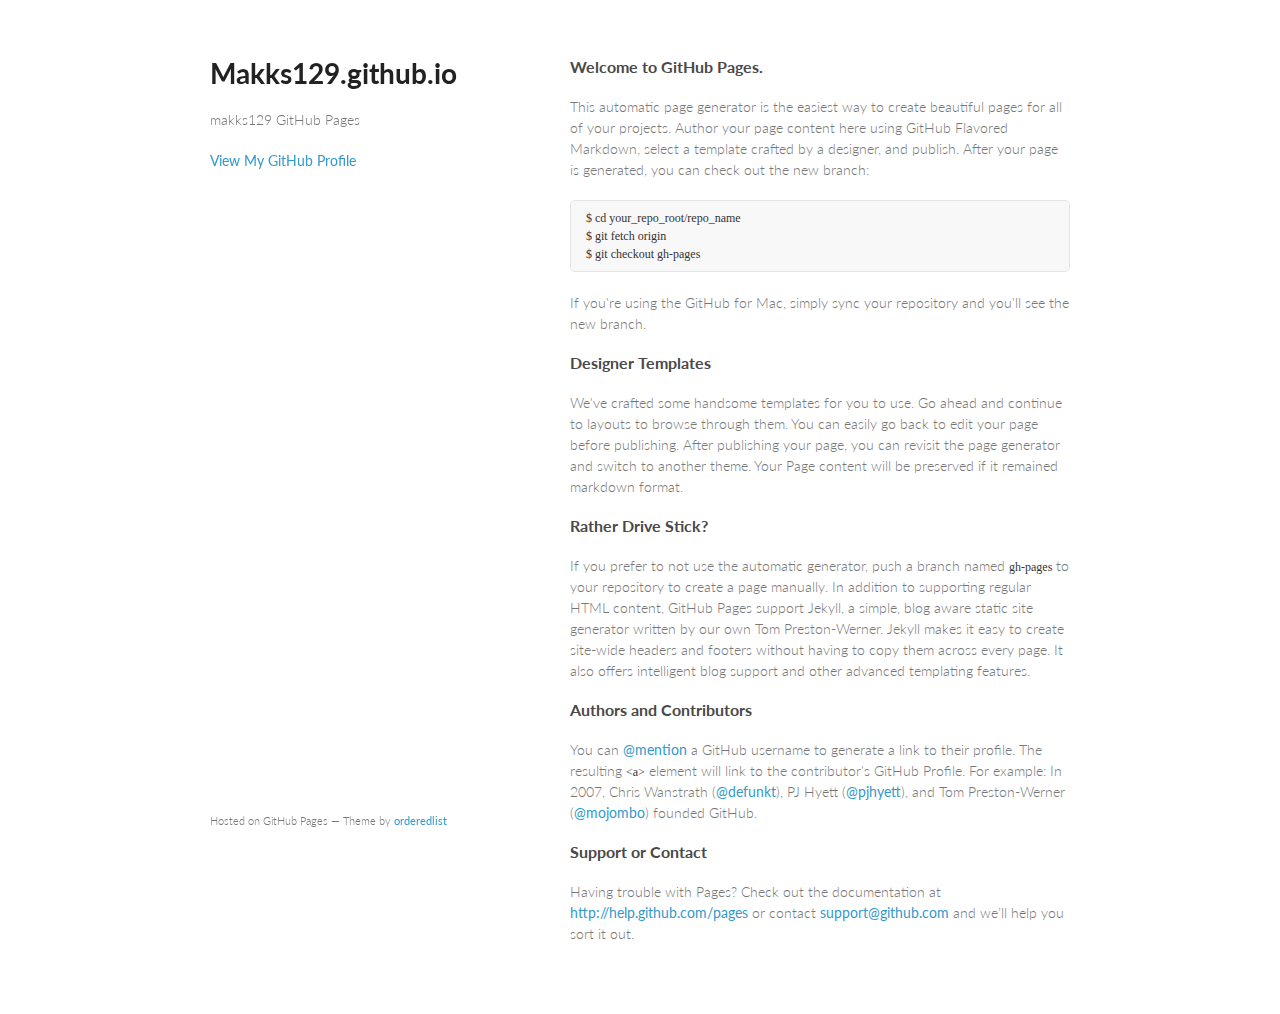
==== index.html @ 4a4746ca "Replace master branch with page content via GitHub" ====
<!doctype html>
<html>
  <head>
    <meta charset="utf-8">
    <meta http-equiv="X-UA-Compatible" content="chrome=1">
    <title>Makks129.github.io by makks129</title>

    <link rel="stylesheet" href="stylesheets/styles.css">
    <link rel="stylesheet" href="stylesheets/pygment_trac.css">
    <meta name="viewport" content="width=device-width, initial-scale=1, user-scalable=no">
    <!--[if lt IE 9]>
    <script src="//html5shiv.googlecode.com/svn/trunk/html5.js"></script>
    <![endif]-->
  </head>
  <body>
    <div class="wrapper">
      <header>
        <h1>Makks129.github.io</h1>
        <p>makks129 GitHub Pages</p>


        <p class="view"><a href="https://github.com/makks129">View My GitHub Profile</a></p>

      </header>
      <section>
        <h3>
<a name="welcome-to-github-pages" class="anchor" href="#welcome-to-github-pages"><span class="octicon octicon-link"></span></a>Welcome to GitHub Pages.</h3>

<p>This automatic page generator is the easiest way to create beautiful pages for all of your projects. Author your page content here using GitHub Flavored Markdown, select a template crafted by a designer, and publish. After your page is generated, you can check out the new branch:</p>

<pre><code>$ cd your_repo_root/repo_name
$ git fetch origin
$ git checkout gh-pages
</code></pre>

<p>If you're using the GitHub for Mac, simply sync your repository and you'll see the new branch.</p>

<h3>
<a name="designer-templates" class="anchor" href="#designer-templates"><span class="octicon octicon-link"></span></a>Designer Templates</h3>

<p>We've crafted some handsome templates for you to use. Go ahead and continue to layouts to browse through them. You can easily go back to edit your page before publishing. After publishing your page, you can revisit the page generator and switch to another theme. Your Page content will be preserved if it remained markdown format.</p>

<h3>
<a name="rather-drive-stick" class="anchor" href="#rather-drive-stick"><span class="octicon octicon-link"></span></a>Rather Drive Stick?</h3>

<p>If you prefer to not use the automatic generator, push a branch named <code>gh-pages</code> to your repository to create a page manually. In addition to supporting regular HTML content, GitHub Pages support Jekyll, a simple, blog aware static site generator written by our own Tom Preston-Werner. Jekyll makes it easy to create site-wide headers and footers without having to copy them across every page. It also offers intelligent blog support and other advanced templating features.</p>

<h3>
<a name="authors-and-contributors" class="anchor" href="#authors-and-contributors"><span class="octicon octicon-link"></span></a>Authors and Contributors</h3>

<p>You can <a href="https://github.com/blog/821" class="user-mention">@mention</a> a GitHub username to generate a link to their profile. The resulting <code>&lt;a&gt;</code> element will link to the contributor's GitHub Profile. For example: In 2007, Chris Wanstrath (<a href="https://github.com/defunkt" class="user-mention">@defunkt</a>), PJ Hyett (<a href="https://github.com/pjhyett" class="user-mention">@pjhyett</a>), and Tom Preston-Werner (<a href="https://github.com/mojombo" class="user-mention">@mojombo</a>) founded GitHub.</p>

<h3>
<a name="support-or-contact" class="anchor" href="#support-or-contact"><span class="octicon octicon-link"></span></a>Support or Contact</h3>

<p>Having trouble with Pages? Check out the documentation at <a href="http://help.github.com/pages">http://help.github.com/pages</a> or contact <a href="mailto:support@github.com">support@github.com</a> and we’ll help you sort it out.</p>
      </section>
      <footer>
        <p><small>Hosted on GitHub Pages &mdash; Theme by <a href="https://github.com/orderedlist">orderedlist</a></small></p>
      </footer>
    </div>
    <script src="javascripts/scale.fix.js"></script>
    
  </body>
</html>
---- stylesheets/styles.css ----
@import url(https://fonts.googleapis.com/css?family=Lato:300italic,700italic,300,700);

body {
  padding:50px;
  font:14px/1.5 Lato, "Helvetica Neue", Helvetica, Arial, sans-serif;
  color:#777;
  font-weight:300;
}

h1, h2, h3, h4, h5, h6 {
  color:#222;
  margin:0 0 20px;
}

p, ul, ol, table, pre, dl {
  margin:0 0 20px;
}

h1, h2, h3 {
  line-height:1.1;
}

h1 {
  font-size:28px;
}

h2 {
  color:#393939;
}

h3, h4, h5, h6 {
  color:#494949;
}

a {
  color:#39c;
  font-weight:400;
  text-decoration:none;
}

a small {
  font-size:11px;
  color:#777;
  margin-top:-0.6em;
  display:block;
}

.wrapper {
  width:860px;
  margin:0 auto;
}

blockquote {
  border-left:1px solid #e5e5e5;
  margin:0;
  padding:0 0 0 20px;
  font-style:italic;
}

code, pre {
  font-family:Monaco, Bitstream Vera Sans Mono, Lucida Console, Terminal;
  color:#333;
  font-size:12px;
}

pre {
  padding:8px 15px;
  background: #f8f8f8;  
  border-radius:5px;
  border:1px solid #e5e5e5;
  overflow-x: auto;
}

table {
  width:100%;
  border-collapse:collapse;
}

th, td {
  text-align:left;
  padding:5px 10px;
  border-bottom:1px solid #e5e5e5;
}

dt {
  color:#444;
  font-weight:700;
}

th {
  color:#444;
}

img {
  max-width:100%;
}

header {
  width:270px;
  float:left;
  position:fixed;
}

header ul {
  list-style:none;
  height:40px;
  
  padding:0;
  
  background: #eee;
  background: -moz-linear-gradient(top, #f8f8f8 0%, #dddddd 100%);
  background: -webkit-gradient(linear, left top, left bottom, color-stop(0%,#f8f8f8), color-stop(100%,#dddddd));
  background: -webkit-linear-gradient(top, #f8f8f8 0%,#dddddd 100%);
  background: -o-linear-gradient(top, #f8f8f8 0%,#dddddd 100%);
  background: -ms-linear-gradient(top, #f8f8f8 0%,#dddddd 100%);
  background: linear-gradient(top, #f8f8f8 0%,#dddddd 100%);
  
  border-radius:5px;
  border:1px solid #d2d2d2;
  box-shadow:inset #fff 0 1px 0, inset rgba(0,0,0,0.03) 0 -1px 0;
  width:270px;
}

header li {
  width:89px;
  float:left;
  border-right:1px solid #d2d2d2;
  height:40px;
}

header ul a {
  line-height:1;
  font-size:11px;
  color:#999;
  display:block;
  text-align:center;
  padding-top:6px;
  height:40px;
}

strong {
  color:#222;
  font-weight:700;
}

header ul li + li {
  width:88px;
  border-left:1px solid #fff;
}

header ul li + li + li {
  border-right:none;
  width:89px;
}

header ul a strong {
  font-size:14px;
  display:block;
  color:#222;
}

section {
  width:500px;
  float:right;
  padding-bottom:50px;
}

small {
  font-size:11px;
}

hr {
  border:0;
  background:#e5e5e5;
  height:1px;
  margin:0 0 20px;
}

footer {
  width:270px;
  float:left;
  position:fixed;
  bottom:50px;
}

@media print, screen and (max-width: 960px) {
  
  div.wrapper {
    width:auto;
    margin:0;
  }
  
  header, section, footer {
    float:none;
    position:static;
    width:auto;
  }
  
  header {
    padding-right:320px;
  }
  
  section {
    border:1px solid #e5e5e5;
    border-width:1px 0;
    padding:20px 0;
    margin:0 0 20px;
  }
  
  header a small {
    display:inline;
  }
  
  header ul {
    position:absolute;
    right:50px;
    top:52px;
  }
}

@media print, screen and (max-width: 720px) {
  body {
    word-wrap:break-word;
  }
  
  header {
    padding:0;
  }
  
  header ul, header p.view {
    position:static;
  }
  
  pre, code {
    word-wrap:normal;
  }
}

@media print, screen and (max-width: 480px) {
  body {
    padding:15px;
  }
  
  header ul {
    display:none;
  }
}

@media print {
  body {
    padding:0.4in;
    font-size:12pt;
    color:#444;
  }
}
---- stylesheets/pygment_trac.css ----
.highlight  { background: #ffffff; }
.highlight .c { color: #999988; font-style: italic } /* Comment */
.highlight .err { color: #a61717; background-color: #e3d2d2 } /* Error */
.highlight .k { font-weight: bold } /* Keyword */
.highlight .o { font-weight: bold } /* Operator */
.highlight .cm { color: #999988; font-style: italic } /* Comment.Multiline */
.highlight .cp { color: #999999; font-weight: bold } /* Comment.Preproc */
.highlight .c1 { color: #999988; font-style: italic } /* Comment.Single */
.highlight .cs { color: #999999; font-weight: bold; font-style: italic } /* Comment.Special */
.highlight .gd { color: #000000; background-color: #ffdddd } /* Generic.Deleted */
.highlight .gd .x { color: #000000; background-color: #ffaaaa } /* Generic.Deleted.Specific */
.highlight .ge { font-style: italic } /* Generic.Emph */
.highlight .gr { color: #aa0000 } /* Generic.Error */
.highlight .gh { color: #999999 } /* Generic.Heading */
.highlight .gi { color: #000000; background-color: #ddffdd } /* Generic.Inserted */
.highlight .gi .x { color: #000000; background-color: #aaffaa } /* Generic.Inserted.Specific */
.highlight .go { color: #888888 } /* Generic.Output */
.highlight .gp { color: #555555 } /* Generic.Prompt */
.highlight .gs { font-weight: bold } /* Generic.Strong */
.highlight .gu { color: #800080; font-weight: bold; } /* Generic.Subheading */
.highlight .gt { color: #aa0000 } /* Generic.Traceback */
.highlight .kc { font-weight: bold } /* Keyword.Constant */
.highlight .kd { font-weight: bold } /* Keyword.Declaration */
.highlight .kn { font-weight: bold } /* Keyword.Namespace */
.highlight .kp { font-weight: bold } /* Keyword.Pseudo */
.highlight .kr { font-weight: bold } /* Keyword.Reserved */
.highlight .kt { color: #445588; font-weight: bold } /* Keyword.Type */
.highlight .m { color: #009999 } /* Literal.Number */
.highlight .s { color: #d14 } /* Literal.String */
.highlight .na { color: #008080 } /* Name.Attribute */
.highlight .nb { color: #0086B3 } /* Name.Builtin */
.highlight .nc { color: #445588; font-weight: bold } /* Name.Class */
.highlight .no { color: #008080 } /* Name.Constant */
.highlight .ni { color: #800080 } /* Name.Entity */
.highlight .ne { color: #990000; font-weight: bold } /* Name.Exception */
.highlight .nf { color: #990000; font-weight: bold } /* Name.Function */
.highlight .nn { color: #555555 } /* Name.Namespace */
.highlight .nt { color: #000080 } /* Name.Tag */
.highlight .nv { color: #008080 } /* Name.Variable */
.highlight .ow { font-weight: bold } /* Operator.Word */
.highlight .w { color: #bbbbbb } /* Text.Whitespace */
.highlight .mf { color: #009999 } /* Literal.Number.Float */
.highlight .mh { color: #009999 } /* Literal.Number.Hex */
.highlight .mi { color: #009999 } /* Literal.Number.Integer */
.highlight .mo { color: #009999 } /* Literal.Number.Oct */
.highlight .sb { color: #d14 } /* Literal.String.Backtick */
.highlight .sc { color: #d14 } /* Literal.String.Char */
.highlight .sd { color: #d14 } /* Literal.String.Doc */
.highlight .s2 { color: #d14 } /* Literal.String.Double */
.highlight .se { color: #d14 } /* Literal.String.Escape */
.highlight .sh { color: #d14 } /* Literal.String.Heredoc */
.highlight .si { color: #d14 } /* Literal.String.Interpol */
.highlight .sx { color: #d14 } /* Literal.String.Other */
.highlight .sr { color: #009926 } /* Literal.String.Regex */
.highlight .s1 { color: #d14 } /* Literal.String.Single */
.highlight .ss { color: #990073 } /* Literal.String.Symbol */
.highlight .bp { color: #999999 } /* Name.Builtin.Pseudo */
.highlight .vc { color: #008080 } /* Name.Variable.Class */
.highlight .vg { color: #008080 } /* Name.Variable.Global */
.highlight .vi { color: #008080 } /* Name.Variable.Instance */
.highlight .il { color: #009999 } /* Literal.Number.Integer.Long */

.type-csharp .highlight .k { color: #0000FF }
.type-csharp .highlight .kt { color: #0000FF }
.type-csharp .highlight .nf { color: #000000; font-weight: normal }
.type-csharp .highlight .nc { color: #2B91AF }
.type-csharp .highlight .nn { color: #000000 }
.type-csharp .highlight .s { color: #A31515 }
.type-csharp .highlight .sc { color: #A31515 }
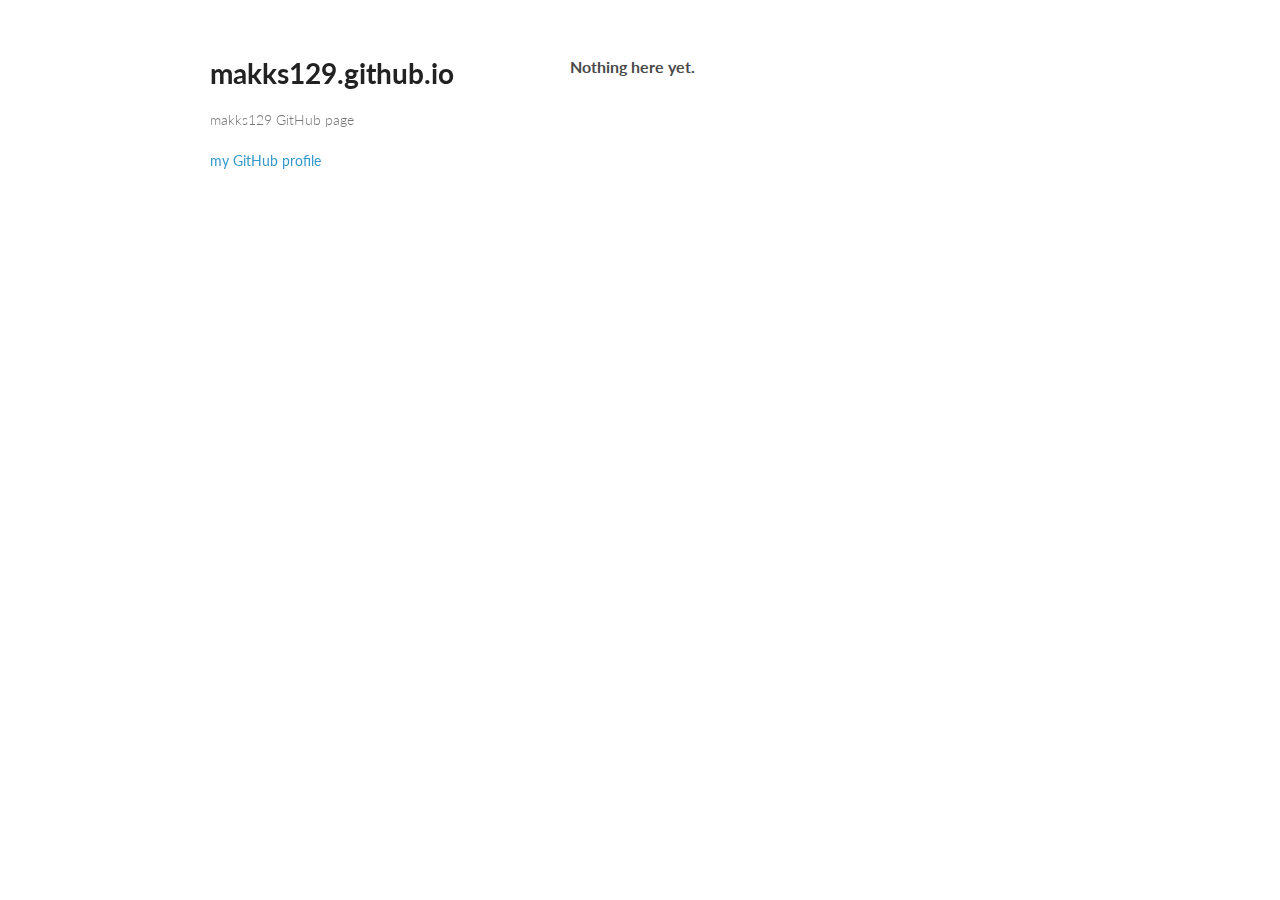
==== commit 1b24a761: "Update index.html" ====
--- a/index.html
+++ b/index.html
@@ -3,7 +3,7 @@
   <head>
     <meta charset="utf-8">
     <meta http-equiv="X-UA-Compatible" content="chrome=1">
-    <title>Makks129.github.io by makks129</title>
+    <title>makks129.github.io</title>
 
     <link rel="stylesheet" href="stylesheets/styles.css">
     <link rel="stylesheet" href="stylesheets/pygment_trac.css">
@@ -15,51 +15,24 @@
   <body>
     <div class="wrapper">
       <header>
-        <h1>Makks129.github.io</h1>
-        <p>makks129 GitHub Pages</p>
+        <h1>makks129.github.io</h1>
+        <p>makks129 GitHub page</p>
 
 
-        <p class="view"><a href="https://github.com/makks129">View My GitHub Profile</a></p>
+        <p class="view"><a href="https://github.com/makks129">my GitHub profile</a></p>
 
       </header>
       <section>
-        <h3>
-<a name="welcome-to-github-pages" class="anchor" href="#welcome-to-github-pages"><span class="octicon octicon-link"></span></a>Welcome to GitHub Pages.</h3>
-
-<p>This automatic page generator is the easiest way to create beautiful pages for all of your projects. Author your page content here using GitHub Flavored Markdown, select a template crafted by a designer, and publish. After your page is generated, you can check out the new branch:</p>
-
-<pre><code>$ cd your_repo_root/repo_name
-$ git fetch origin
-$ git checkout gh-pages
-</code></pre>
-
-<p>If you're using the GitHub for Mac, simply sync your repository and you'll see the new branch.</p>
-
-<h3>
-<a name="designer-templates" class="anchor" href="#designer-templates"><span class="octicon octicon-link"></span></a>Designer Templates</h3>
-
-<p>We've crafted some handsome templates for you to use. Go ahead and continue to layouts to browse through them. You can easily go back to edit your page before publishing. After publishing your page, you can revisit the page generator and switch to another theme. Your Page content will be preserved if it remained markdown format.</p>
-
-<h3>
-<a name="rather-drive-stick" class="anchor" href="#rather-drive-stick"><span class="octicon octicon-link"></span></a>Rather Drive Stick?</h3>
-
-<p>If you prefer to not use the automatic generator, push a branch named <code>gh-pages</code> to your repository to create a page manually. In addition to supporting regular HTML content, GitHub Pages support Jekyll, a simple, blog aware static site generator written by our own Tom Preston-Werner. Jekyll makes it easy to create site-wide headers and footers without having to copy them across every page. It also offers intelligent blog support and other advanced templating features.</p>
-
-<h3>
-<a name="authors-and-contributors" class="anchor" href="#authors-and-contributors"><span class="octicon octicon-link"></span></a>Authors and Contributors</h3>
-
-<p>You can <a href="https://github.com/blog/821" class="user-mention">@mention</a> a GitHub username to generate a link to their profile. The resulting <code>&lt;a&gt;</code> element will link to the contributor's GitHub Profile. For example: In 2007, Chris Wanstrath (<a href="https://github.com/defunkt" class="user-mention">@defunkt</a>), PJ Hyett (<a href="https://github.com/pjhyett" class="user-mention">@pjhyett</a>), and Tom Preston-Werner (<a href="https://github.com/mojombo" class="user-mention">@mojombo</a>) founded GitHub.</p>
-
-<h3>
-<a name="support-or-contact" class="anchor" href="#support-or-contact"><span class="octicon octicon-link"></span></a>Support or Contact</h3>
-
-<p>Having trouble with Pages? Check out the documentation at <a href="http://help.github.com/pages">http://help.github.com/pages</a> or contact <a href="mailto:support@github.com">support@github.com</a> and we’ll help you sort it out.</p>
+      
+        <h3>Nothing here yet.</h3>
+        
       </section>
       <footer>
-        <p><small>Hosted on GitHub Pages &mdash; Theme by <a href="https://github.com/orderedlist">orderedlist</a></small></p>
+        <p><small></small></p>
       </footer>
     </div>
+    
     <script src="javascripts/scale.fix.js"></script>
     
   </body>
-</html>+</html>
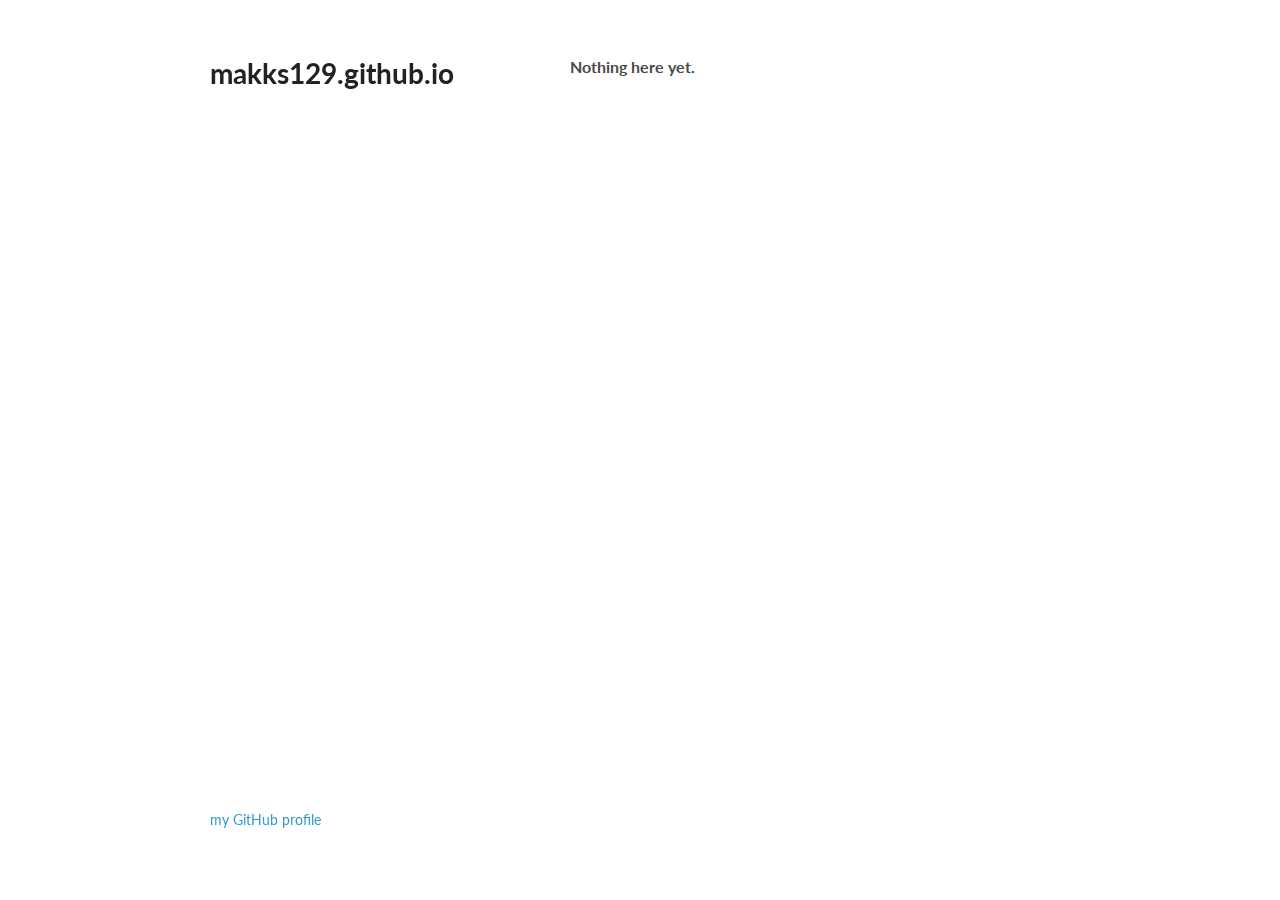
==== commit 7ef132c2: "Update index.html" ====
--- a/index.html
+++ b/index.html
@@ -15,11 +15,8 @@
   <body>
     <div class="wrapper">
       <header>
+      
         <h1>makks129.github.io</h1>
-        <p>makks129 GitHub page</p>
-
-
-        <p class="view"><a href="https://github.com/makks129">my GitHub profile</a></p>
 
       </header>
       <section>
@@ -28,7 +25,7 @@
         
       </section>
       <footer>
-        <p><small></small></p>
+        <p><p class="view"><a href="https://github.com/makks129">my GitHub profile</a></p></p>
       </footer>
     </div>
     
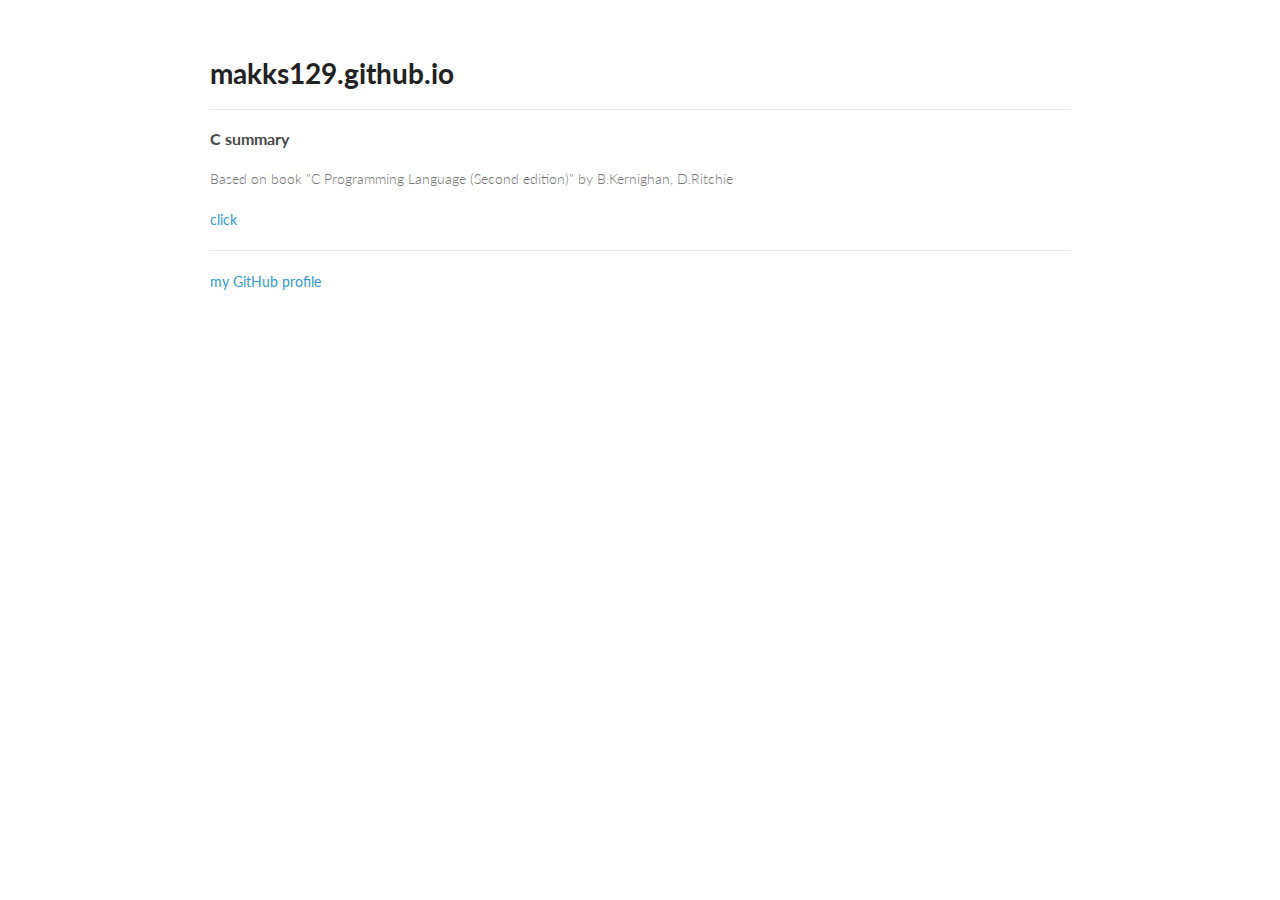
==== commit 507a17d5: "- added c summary page - some changes in styles.css" ====
--- a/index.html
+++ b/index.html
@@ -21,7 +21,9 @@
       </header>
       <section>
       
-        <h3>Nothing here yet.</h3>
+        <h3>C summary</h3>
+        <p>Based on book "C Programming Language (Second edition)" by B.Kernighan, D.Ritchie</p>
+        <a href="./views/c-summary.html">click</a>
         
       </section>
       <footer>
--- a/stylesheets/styles.css
+++ b/stylesheets/styles.css
@@ -96,9 +96,9 @@
 }
 
 header {
-  width:270px;
-  float:left;
-  position:fixed;
+  /* width:270px; */
+  /* float:left; */
+  /* position:fixed; */
 }
 
 header ul {
@@ -160,9 +160,13 @@
 }
 
 section {
-  width:500px;
-  float:right;
-  padding-bottom:50px;
+  /* width:500px; */
+  /* float:right; */
+  border:1px solid #e5e5e5;
+  border-width:1px 0;
+  padding:20px 0;
+  /* margin:0 0 20px; */
+  /* padding-bottom:50px; */
 }
 
 small {
@@ -177,10 +181,10 @@
 }
 
 footer {
-  width:270px;
-  float:left;
-  position:fixed;
-  bottom:50px;
+  /* width:270px; */
+  /* float: left; */
+  /*position: fixed;*/
+  bottom: 50px;
 }
 
 @media print, screen and (max-width: 960px) {
@@ -190,22 +194,22 @@
     margin:0;
   }
   
-  header, section, footer {
+/*  header, section, footer {
     float:none;
     position:static;
     width:auto;
-  }
+  }*/
   
   header {
     padding-right:320px;
   }
   
-  section {
+/*  section {
     border:1px solid #e5e5e5;
     border-width:1px 0;
     padding:20px 0;
     margin:0 0 20px;
-  }
+  }*/
   
   header a small {
     display:inline;
